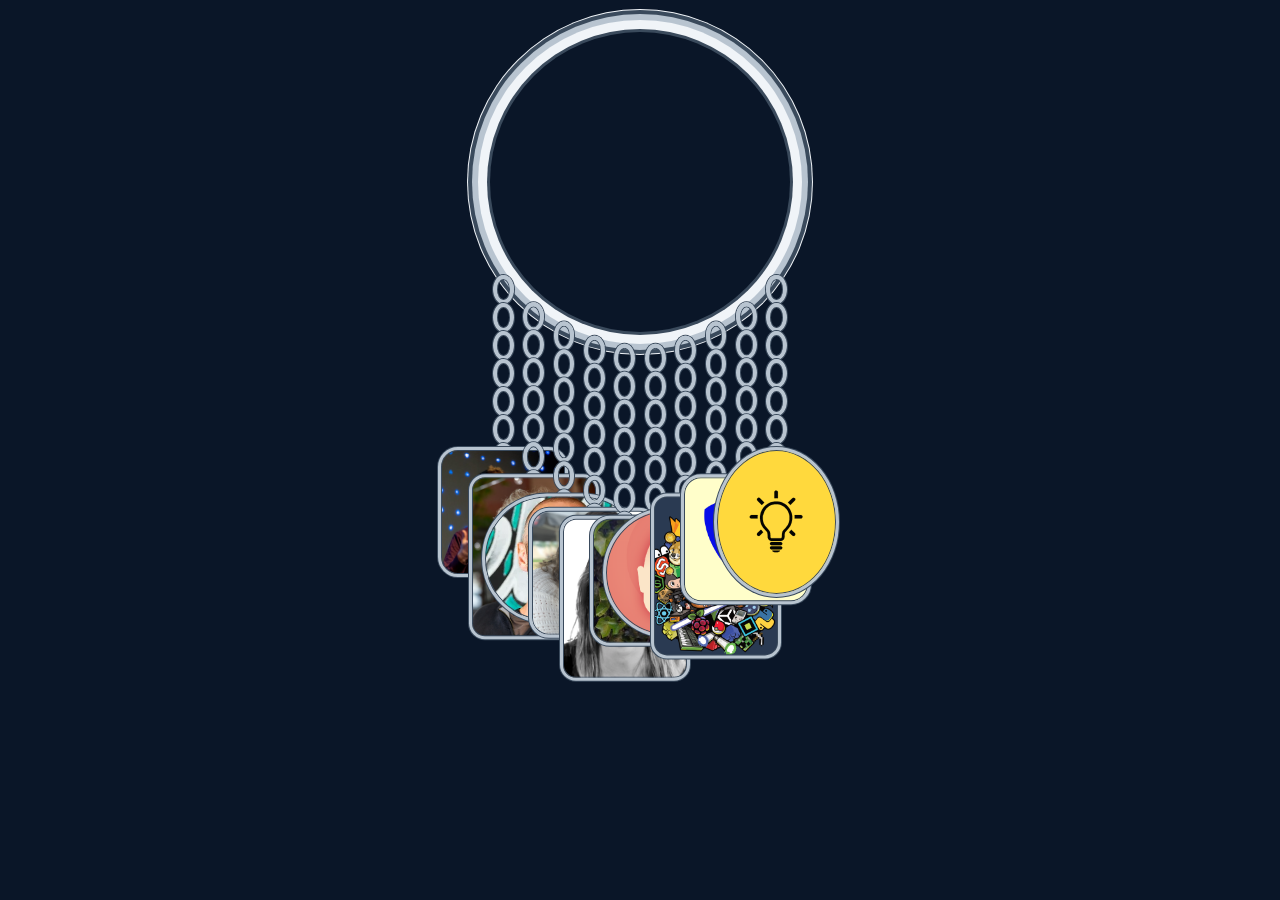
==== weeklynerds.html @ 8ae77b1c "90%" ====
<!DOCTYPE html>
<html lang="nl">
<head>
  <meta charset="UTF-8">
  <meta name="viewport" content="width=device-width, initial-scale=1.0">
  <title>Weekly Nerds</title>
  <link rel="stylesheet" href="shared.css">
  <link rel="stylesheet" href="wnstyle.css">
  <script src="shared.js" defer></script>
  <script src="wnscript.js" defer></script>
</head>

<body>

  <header>
    
  </header>

  <main>

    <div class="cirkel"></div>

    <section class="buttonlist">

      <div>
        <div>
          <div>
            <div>
              <div>
                <div>
                  <div>

                    <button class="speaker-killian"></button>

                  </div>
                </div>
              </div>
            </div>
          </div>
        </div>
      </div>

      <div>
        <div>
          <div>
            <div>
              <div>
                <div>
                  <div>

                    <button class="speaker-peterpaul"></button>

                  </div>
                </div>
              </div>
            </div>
          </div>
        </div>
      </div>

      <div>
        <div>
          <div>
            <div>
              <div>
                <div>
                  <div>

                    <button class="speaker-nils"></button>

                  </div>
                </div>
              </div>
            </div>
          </div>
        </div>
      </div>

      <div>
        <div>
          <div>
            <div>
              <div>
                <div>
                  <div>

                    <button class="speaker-robbert"></button>

                  </div>
                </div>
              </div>
            </div>
          </div>
        </div>
      </div>

      <div>
        <div>
          <div>
            <div>
              <div>
                <div>
                  <div>

                    <button class="speaker-rosa"></button>

                  </div>
                </div>
              </div>
            </div>
          </div>
        </div>
      </div>

      <div>
        <div>
          <div>
            <div>
              <div>
                <div>
                  <div>

                    <button class="speaker-johan"></button>

                  </div>
                </div>
              </div>
            </div>
          </div>
        </div>
      </div>

      <div>
        <div>
          <div>
            <div>
              <div>
                <div>
                  <div>

                    <button class="speaker-sanne"></button>

                  </div>
                </div>
              </div>
            </div>
          </div>
        </div>
      </div>

      <div>
        <div>
          <div>
            <div>
              <div>
                <div>
                  <div>

                    <button class="speaker-q41"></button>

                  </div>
                </div>
              </div>
            </div>
          </div>
        </div>
      </div>

      <div>
        <div>
          <div>
            <div>
              <div>
                <div>
                  <div>

                    <button class="speaker-voorhoedde"></button>

                  </div>
                </div>
              </div>
            </div>
          </div>
        </div>
      </div>

      <div>
        <div>
          <div>
            <div>
              <div>
                <div>
                  <div>

                    <a class="backhome" href="index.html"></a>

                  </div>
                </div>
              </div>
            </div>
          </div>
        </div>
      </div>
    </section>

  </main>

  <footer>

  </footer>

</body>
</html>
---- shared.css ----
/* Reset */
* {
  box-sizing: border-box;
  font-family: 'Courier New', Courier, monospace;
}

body {
  background-color: var(--primary-color);
  display: flex;
  flex-direction: column;
  align-items: center;
  margin: 0;
}

header {
  width: 100%;
  margin-top: 2em;
}

h1 {
  font-size: clamp(25px, 5vw, 40px);
  color: var(--primary-font-color);
  text-align: center;
}

/* Grote ring */
.cirkel {
  width: 300px;
  aspect-ratio: 1/1;
  border-radius: 100%;
  background-position: center;
  background-size: 55%;
  background-repeat: no-repeat;
  margin-bottom: 23px;
  box-shadow:
    0 0 0 3px  var(--metal-dark),
    0 0 0 12px var(--metal-light),
    0 0 0 18px var(--metal-mid),
    0 0 0 22px var(--metal-dark),
    0 0 0 23px var(--metal-light);
}

/* Ketting slinger */
.buttonlist {
  display: flex;
  justify-content: center;
  align-items: flex-start;
  padding: 0;
  margin-top: -.5em;
}

.buttonlist div {
  width: 1.3em;
  height: 1.8em;
  border-radius: 50%;
  background: transparent;
  border: 4px solid var(--metal-mid);
  box-shadow:
    0 0 0 1px var(--metal-dark),
    inset 0 0 0 1px var(--metal-dark);
  display: flex;
  justify-content: center;
}

.buttonlist div div {
  translate: 0 1.5em;
}

.cirkel:hover ~ .buttonlist div div {
  transform-origin: top center;
  animation: --slinger-animation 2s infinite;
}

@keyframes --slinger-animation {
  0%   { rotate: 0deg;  animation-timing-function: ease-out; }
  25%  { rotate: 3deg;  animation-timing-function: ease-in-out; }
  75%  { rotate: -3deg; animation-timing-function: ease-in; }
  100% { rotate: 0deg; }
}

/* Buttons basis */
.buttonlist button,
.buttonlist a {
  flex-shrink: 0;
  cursor: pointer;
  display: inline-block;
  background-repeat: no-repeat;
  background-position: center;
  border: 3px solid var(--metal-mid);
  box-shadow:
    inset 0 0 0 1px var(--metal-dark),
    0 0 0 1px var(--metal-dark);
}

/* Coin flip overlay */
.fs-overlay {
  display: none;
  position: fixed;
  inset: 0;
  z-index: 1000;
  perspective: 1200px;
}

.fs-coin {
  position: absolute;
  transform-style: preserve-3d;
  will-change: transform;
  pointer-events: none;
  transition: opacity 0.2s;
}

.fs-coin-front,
.fs-coin-back {
  position: absolute;
  inset: 0;
  backface-visibility: hidden;
  -webkit-backface-visibility: hidden;
  will-change: transform;
}

.fs-coin-back {
  transform: rotateY(180deg);
}

.fs-content {
  position: fixed;
  inset: 0;
  display: flex;
  flex-direction: column;
  align-items: center;
  justify-content: center;
  padding: 2rem;
  gap: 1.5rem;
  opacity: 0;
  pointer-events: none;
  transition: opacity 0.35s ease;
  overflow-y: auto;
}

.fs-content--visible {
  opacity: 1;
  pointer-events: all;
}

.fs-content-inner {
  display: grid;
  gap: 1.5rem;
  max-width: 800px;
  width: 100%;
  color: var(--primary-font-color);

  grid-template-areas:
    "titel"
    "image"
    "tekst";
}

@media (width > 40em) {
  .fs-content-inner {
    grid-template-columns: 1fr 1fr;
    align-items: start;
    grid-template-areas:
      "titel titel"
      "image tekst"
      "image tekst";
  }
}

.fs-content-inner h2 {
  grid-area: titel;
  margin: 0;
  font-size: clamp(24px, 4vw, 42px);
  font-family: 'Courier New', Courier, monospace;
  color: var(--primary-font-color);
}

.neon-img {
  grid-area: image;
  width: 100%;
  aspect-ratio: 1/1;
  object-fit: cover;
  border-radius: 10px;
  border: 3px solid var(--metal-mid);
  animation: img-neon 5s ease-in-out infinite;
}


@keyframes img-neon {
  0%, 18%, 20%, 22%, 26%, 55%, 57%, 100% {
    box-shadow:
      0 0 0 1px var(--metal-dark),
      0 0 8px #7ab8f5,
      0 0 20px #4a90d9,
      0 0 45px #2266bb;
    opacity: 1;
  }
  19%, 21%, 56% {
    box-shadow: 0 0 0 1px var(--metal-dark);
    opacity: 0.7;
  }
}

@keyframes h2-neon {
  0%, 18%, 20%, 22%, 26%, 55%, 57%, 100% {
    text-shadow:
      0 0 4px rgba(255, 255, 255, 0.9),
      0 0 12px #7ab8f5,
      0 0 28px #4a90d9,
      0 0 50px #2266bb;
    opacity: 1;
  }
  19%, 21%, 56% {
    text-shadow: none;
    opacity: 0.6;
  }
}

.fs-content-inner h2 {
  animation: h2-neon 5s ease-in-out infinite;
}

.fs-actions {
  display: flex;
  gap: 1rem;
  align-items: center;
}

.fs-close {
  -webkit-appearance: none;
  appearance: none;
  display: inline-flex;
  align-items: center;
  gap: 0.4em;
  padding: .6em 1.6em;
  border: 3px solid var(--metal-mid);
  border-radius: 10px;
  background-color: var(--buttons-color);
  color: white;
  font-family: 'Courier New', Courier, monospace;
  font-size: 1em;
  line-height: 1;
  cursor: pointer;
  text-decoration: none;
  white-space: nowrap;
  box-shadow: inset 0 0 0 1px var(--metal-dark), 0 0 0 1px var(--metal-dark);
}

@media (max-width: 40em) {
  .fs-close-label { display: none; }
  .fs-close { padding: .6em 1em; }
}
---- wnstyle.css ----
html {
  --primary-color: #0a1628;
  --secondary-color: #2a3a52;
  --primary-font-color: #f4f4f4;
  --buttons-color: #1a2740;
  --metal-light: #f0f4f8;
  --metal-mid: #b8c4d0;
  --metal-dark: #3a4a5c;
}

.cirkel {
  background-color: var(--primary-color);
}

.buttonlist {
  gap: 0.6rem;
}

/* Chain positions */
.buttonlist > div:nth-of-type(1)  { translate: 0 -4.5em; }
.buttonlist > div:nth-of-type(2)  { translate: 0 -2.8em; }
.buttonlist > div:nth-of-type(3)  { translate: 0 -1.6em; }
.buttonlist > div:nth-of-type(4)  { translate: 0 -0.7em; }
.buttonlist > div:nth-of-type(5)  { translate: 0 -0.2em; }
.buttonlist > div:nth-of-type(6)  { translate: 0 -0.2em; }
.buttonlist > div:nth-of-type(7)  { translate: 0 -0.7em; }
.buttonlist > div:nth-of-type(8)  { translate: 0 -1.6em; }
.buttonlist > div:nth-of-type(9)  { translate: 0 -2.8em; }
.buttonlist > div:nth-of-type(10) { translate: 0 -4.5em; }

/* Swing durations */
.cirkel:hover ~ .buttonlist > div:nth-of-type(1)  div { animation-duration: 2.2s; }
.cirkel:hover ~ .buttonlist > div:nth-of-type(2)  div { animation-duration: 1.9s; }
.cirkel:hover ~ .buttonlist > div:nth-of-type(3)  div { animation-duration: 2.05s; }
.cirkel:hover ~ .buttonlist > div:nth-of-type(4)  div { animation-duration: 1.95s; }
.cirkel:hover ~ .buttonlist > div:nth-of-type(5)  div { animation-duration: 2.1s; }
.cirkel:hover ~ .buttonlist > div:nth-of-type(6)  div { animation-duration: 2.15s; }
.cirkel:hover ~ .buttonlist > div:nth-of-type(7)  div { animation-duration: 2.0s; }
.cirkel:hover ~ .buttonlist > div:nth-of-type(8)  div { animation-duration: 1.85s; }
.cirkel:hover ~ .buttonlist > div:nth-of-type(9)  div { animation-duration: 2.25s; }
.cirkel:hover ~ .buttonlist > div:nth-of-type(10) div { animation-duration: 1.95s; }

/* Charms */
.buttonlist button,
.buttonlist a {
  background-color: var(--secondary-color);
  background-size: cover;
  width: clamp(95px, 14vw, 130px);
  height: clamp(95px, 14vw, 130px);
  border-radius: 20px;
}

.speaker-killian   { background-image: url('./images/killian.jpg'); }
.speaker-peterpaul { background-image: url('./images/peterpaul.jpg'); }
.speaker-nils      { background-image: url('./images/nils.webp'); }
.speaker-robbert   { background-image: url('./images/robbert.png'); }
.speaker-rosa      { background-image: url('./images/rosa.png'); }
.speaker-johan     { background-image: url('./images/johan.jpeg'); }
.speaker-sanne      { background-image: url('./images/sanne.png'); }
.speaker-q41        { background-image: url('./images/Q42.png'); }
.speaker-voorhoedde { background-image: url('./images/Voorhoede.png'); }

/* Tall charms */
.buttonlist .speaker-peterpaul,
.buttonlist .speaker-rosa,
.buttonlist .speaker-q41 {
  height: clamp(120px, 17vw, 165px);
  border-radius: 16px;
}

/* Wide charms */
.buttonlist .speaker-nils,
.buttonlist .speaker-sanne {
  width: clamp(120px, 17vw, 165px);
  border-radius: 999px;
}

.buttonlist .backhome {
  border-radius: 50%;
  background-color: #ffd93d;
  background-image: url('./images/gloeilampsvg2.svg');
  background-size: 55%;
  width: clamp(75px, 12vw, 125px);
  height: clamp(95px, 15vw, 150px);
}

/* Speaker overlay */
.fs-content-inner {
  display: flex;
  flex-direction: column;
  gap: 1.2rem;
}

.speaker-header {
  display: flex;
  align-items: center;
  gap: 1.2rem;
  padding-bottom: 1rem;
  border-bottom: 2px solid var(--metal-mid);
}

.speaker-header img {
  width: 80px;
  height: 80px;
  border-radius: 50%;
  object-fit: cover;
  flex-shrink: 0;
  border: 3px solid var(--metal-mid);
  animation: img-neon 5s ease-in-out infinite;
}

.speaker-header h2 {
  margin: 0;
  font-size: clamp(18px, 3vw, 32px);
  color: var(--primary-font-color);
}

.speaker-tekst {
  color: var(--primary-font-color);
  line-height: 1.7;
  overflow-y: auto;
  max-height: 45vh;
  padding-right: 0.5rem;
}

.speaker-tekst p {
  margin: 0;
}

.speaker-tekst::-webkit-scrollbar       { width: 5px; }
.speaker-tekst::-webkit-scrollbar-track { background: transparent; }
.speaker-tekst::-webkit-scrollbar-thumb { background: var(--metal-mid); border-radius: 3px; }
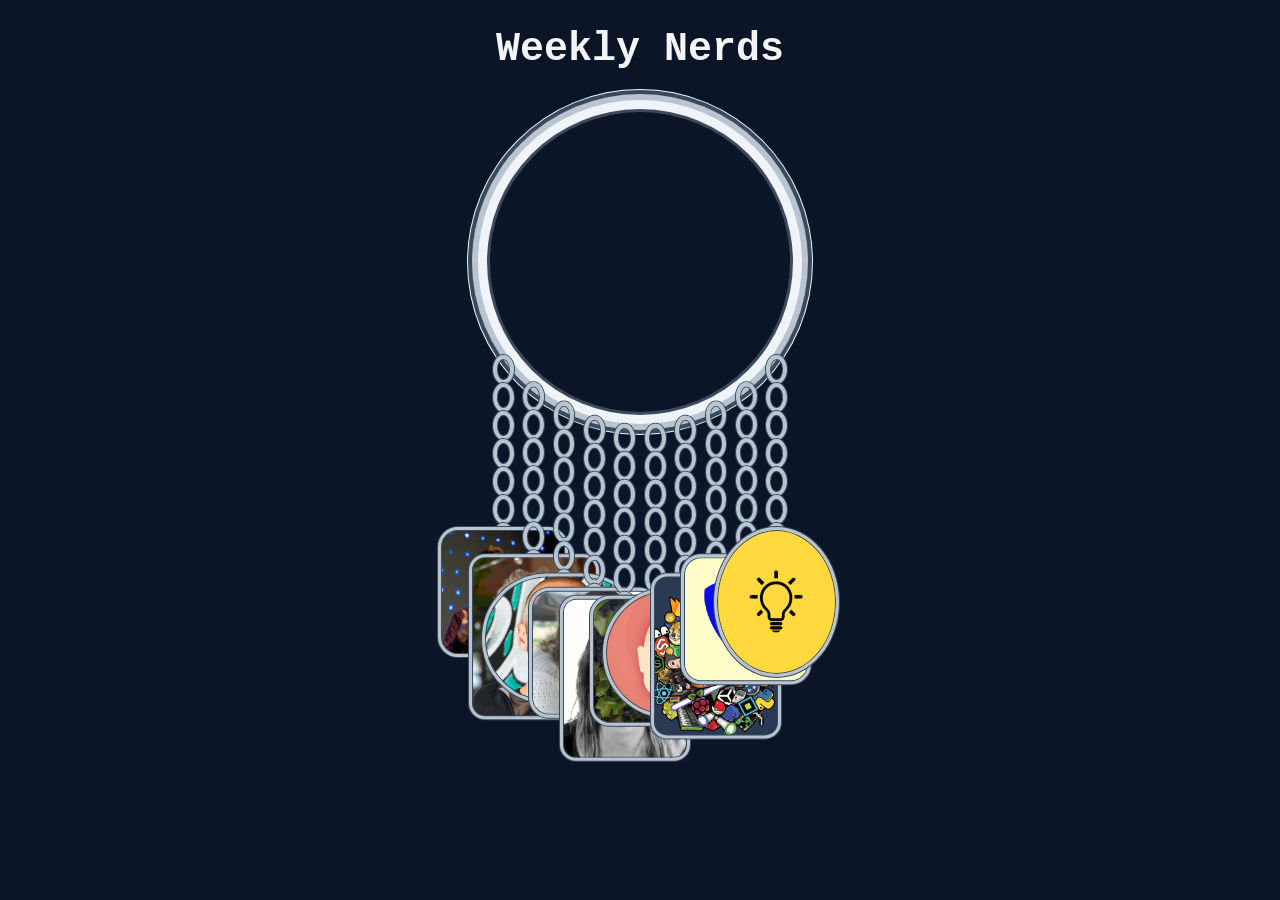
==== commit eb2ec951: "--" ====
--- a/weeklynerds.html
+++ b/weeklynerds.html
@@ -13,7 +13,7 @@
 <body>
 
   <header>
-    
+    <h1>Weekly Nerds</h1>
   </header>
 
   <main>
@@ -30,169 +30,169 @@
                 <div>
                   <div>
 
-                    <button class="speaker-killian"></button>
-
-                  </div>
-                </div>
-              </div>
-            </div>
-          </div>
-        </div>
-      </div>
-
-      <div>
-        <div>
-          <div>
-            <div>
-              <div>
-                <div>
-                  <div>
-
-                    <button class="speaker-peterpaul"></button>
-
-                  </div>
-                </div>
-              </div>
-            </div>
-          </div>
-        </div>
-      </div>
-
-      <div>
-        <div>
-          <div>
-            <div>
-              <div>
-                <div>
-                  <div>
-
-                    <button class="speaker-nils"></button>
-
-                  </div>
-                </div>
-              </div>
-            </div>
-          </div>
-        </div>
-      </div>
-
-      <div>
-        <div>
-          <div>
-            <div>
-              <div>
-                <div>
-                  <div>
-
-                    <button class="speaker-robbert"></button>
-
-                  </div>
-                </div>
-              </div>
-            </div>
-          </div>
-        </div>
-      </div>
-
-      <div>
-        <div>
-          <div>
-            <div>
-              <div>
-                <div>
-                  <div>
-
-                    <button class="speaker-rosa"></button>
-
-                  </div>
-                </div>
-              </div>
-            </div>
-          </div>
-        </div>
-      </div>
-
-      <div>
-        <div>
-          <div>
-            <div>
-              <div>
-                <div>
-                  <div>
-
-                    <button class="speaker-johan"></button>
-
-                  </div>
-                </div>
-              </div>
-            </div>
-          </div>
-        </div>
-      </div>
-
-      <div>
-        <div>
-          <div>
-            <div>
-              <div>
-                <div>
-                  <div>
-
-                    <button class="speaker-sanne"></button>
-
-                  </div>
-                </div>
-              </div>
-            </div>
-          </div>
-        </div>
-      </div>
-
-      <div>
-        <div>
-          <div>
-            <div>
-              <div>
-                <div>
-                  <div>
-
-                    <button class="speaker-q41"></button>
-
-                  </div>
-                </div>
-              </div>
-            </div>
-          </div>
-        </div>
-      </div>
-
-      <div>
-        <div>
-          <div>
-            <div>
-              <div>
-                <div>
-                  <div>
-
-                    <button class="speaker-voorhoedde"></button>
-
-                  </div>
-                </div>
-              </div>
-            </div>
-          </div>
-        </div>
-      </div>
-
-      <div>
-        <div>
-          <div>
-            <div>
-              <div>
-                <div>
-                  <div>
-
-                    <a class="backhome" href="index.html"></a>
+                    <button class="speaker-killian" aria-label="Button naar Weekly Nerd Killian"></button>
+
+                  </div>
+                </div>
+              </div>
+            </div>
+          </div>
+        </div>
+      </div>
+
+      <div>
+        <div>
+          <div>
+            <div>
+              <div>
+                <div>
+                  <div>
+
+                    <button class="speaker-peterpaul" aria-label="Button naar Weekly Nerd Peter Paul"></button>
+
+                  </div>
+                </div>
+              </div>
+            </div>
+          </div>
+        </div>
+      </div>
+
+      <div>
+        <div>
+          <div>
+            <div>
+              <div>
+                <div>
+                  <div>
+
+                    <button class="speaker-nils" aria-label="Button naar Weekly Nerd Nils"></button>
+
+                  </div>
+                </div>
+              </div>
+            </div>
+          </div>
+        </div>
+      </div>
+
+      <div>
+        <div>
+          <div>
+            <div>
+              <div>
+                <div>
+                  <div>
+
+                    <button class="speaker-robbert" aria-label="Button naar Weekly Nerd Robbert"></button>
+
+                  </div>
+                </div>
+              </div>
+            </div>
+          </div>
+        </div>
+      </div>
+
+      <div>
+        <div>
+          <div>
+            <div>
+              <div>
+                <div>
+                  <div>
+
+                    <button class="speaker-rosa" aria-label="Button naar Weekly Nerd Rosa"></button>
+
+                  </div>
+                </div>
+              </div>
+            </div>
+          </div>
+        </div>
+      </div>
+
+      <div>
+        <div>
+          <div>
+            <div>
+              <div>
+                <div>
+                  <div>
+
+                    <button class="speaker-johan" aria-label="Button naar Weekly Nerd Johan"></button>
+
+                  </div>
+                </div>
+              </div>
+            </div>
+          </div>
+        </div>
+      </div>
+
+      <div>
+        <div>
+          <div>
+            <div>
+              <div>
+                <div>
+                  <div>
+
+                    <button class="speaker-sanne" aria-label="Button naar Weekly Nerd Sanne"></button>
+
+                  </div>
+                </div>
+              </div>
+            </div>
+          </div>
+        </div>
+      </div>
+
+      <div>
+        <div>
+          <div>
+            <div>
+              <div>
+                <div>
+                  <div>
+
+                    <button class="speaker-q41" aria-label="Button naar Weekly Nerd Q42"></button>
+
+                  </div>
+                </div>
+              </div>
+            </div>
+          </div>
+        </div>
+      </div>
+
+      <div>
+        <div>
+          <div>
+            <div>
+              <div>
+                <div>
+                  <div>
+
+                    <button class="speaker-voorhoedde" aria-label="Button naar Weekly Nerd Voorhoede"></button>
+
+                  </div>
+                </div>
+              </div>
+            </div>
+          </div>
+        </div>
+      </div>
+
+      <div>
+        <div>
+          <div>
+            <div>
+              <div>
+                <div>
+                  <div>
+
+                    <a class="backhome" href="index.html" aria-label="Terug naar home button"></a>
 
                   </div>
                 </div>
--- a/shared.css
+++ b/shared.css
@@ -1,4 +1,4 @@
-/* Reset */
+/* Basis reset */
 * {
   box-sizing: border-box;
   font-family: 'Courier New', Courier, monospace;
@@ -14,13 +14,39 @@
 
 header {
   width: 100%;
-  margin-top: 2em;
+  margin-top: 0em;
+}
+
+@keyframes bling-spin {
+  0%, 100% { rotate: -15deg; }
+  50%       { rotate:  15deg; }
+}
+
+@keyframes bling {
+  0%, 100% { transform: scale(1);    opacity: 0.55; filter: drop-shadow(0 0 1px #fff); }
+  10%       { transform: scale(1.5);  opacity: 1;    filter: drop-shadow(0 0 1px #fff) drop-shadow(0 0 3px #fff) drop-shadow(0 0 7px rgba(255,255,255,0.6)); }
+  18%       { transform: scale(0.95); opacity: 0.5;  filter: drop-shadow(0 0 1px #fff); }
+  55%       { transform: scale(1);    opacity: 0.6;  filter: drop-shadow(0 0 1px #fff); }
+  63%       { transform: scale(1.35); opacity: 1;    filter: drop-shadow(0 0 1px #fff) drop-shadow(0 0 2px #fff) drop-shadow(0 0 5px rgba(255,255,255,0.5)); }
+  71%       { transform: scale(1);    opacity: 0.55; filter: drop-shadow(0 0 1px #fff); }
+}
+
+.bling {
+  display: inline-block;
+  width: 0.35em;
+  height: 0.35em;
+  background: var(--primary-font-color);
+  clip-path: polygon(50% 0%, 55% 45%, 100% 50%, 55% 55%, 50% 100%, 45% 55%, 0% 50%, 45% 45%);
+  vertical-align: 0.25em;
+  margin: 0 0.05em;
+  animation: bling 3s ease-in-out infinite, bling-spin 8s linear infinite;
 }
 
 h1 {
-  font-size: clamp(25px, 5vw, 40px);
+  font-size: clamp(30px, 5vw, 40px);
   color: var(--primary-font-color);
   text-align: center;
+  margin-bottom: 1em;
 }
 
 /* Grote ring */
@@ -92,6 +118,14 @@
     0 0 0 1px var(--metal-dark);
 }
 
+.buttonlist button:focus-visible,
+.buttonlist a:focus-visible,
+.fs-close:focus-visible {
+  outline: 3px solid var(--primary-font-color);
+  outline-offset: 5px;
+  border-radius: inherit;
+}
+
 /* Coin flip overlay */
 .fs-overlay {
   display: none;
--- a/wnstyle.css
+++ b/wnstyle.css
@@ -80,8 +80,8 @@
   background-color: #ffd93d;
   background-image: url('./images/gloeilampsvg2.svg');
   background-size: 55%;
-  width: clamp(75px, 12vw, 125px);
-  height: clamp(95px, 15vw, 150px);
+  width: clamp(100px, 12vw, 125px);
+  height: clamp(120px, 15vw, 150px);
 }
 
 /* Speaker overlay */
